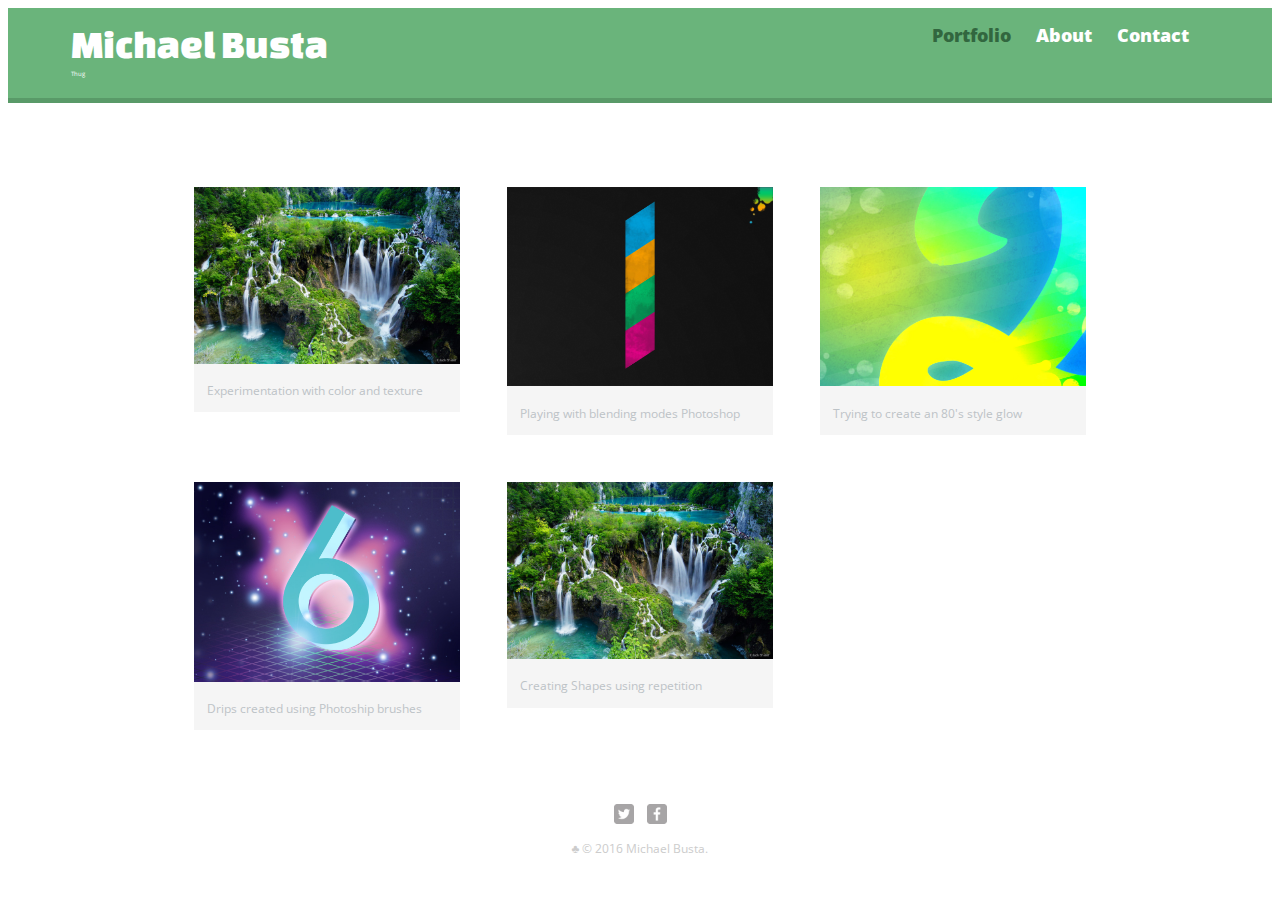
==== index.html @ caf5e2be "initial commit" ====
<!DOCTYPE html>
<html>
 <head>
   <meta charset="utf-8">
   <title>Michael Busta | Thug</title>
   <link rel="stylesheet" href="css/normalize.css">
   <link href='https://fonts.googleapis.com/css?family=Changa+One:400,400italic|Open+Sans:400,400italic,700,700italic,800' rel='stylesheet' type='text/css'>
   <link rel="stylesheet" href="css/main.css">
   <link rel="stylesheet" href="css/responsive.css">
   <meta name="viewport" content="width=device-width, initial-scale=1.0">
 </head>
 <body>
   <header>
     <a href="index.html" id="logo">
       <h1>Michael Busta</h1>
       <h2>Thug</h2>
     </a>
     <nav>
       <ul id="navigate">
         <li><a href="index.html" class="selected">Portfolio</a></li>
         <li><a href="about.html">About</a></li>
         <li><a href="contact.html">Contact</a></li>
       </ul>
     </nav>
   </header>
   <div id="wrapper">
     <section>
       <ul id='gallery'>
         <li>
           <a href="img/plitvice.jpg">
             <img src="img/plitvice.jpg" alt="">
             <p>Experimentation with color and texture</p>
           </a>
         </li>
         <li>
           <a href="img/numbers-01.jpg">
             <img src="img/numbers-01.jpg" alt="">
             <p>Playing with blending modes Photoshop</p>
           </a>
         </li>
         <li>
           <a href="img/numbers-02".jpg>
             <img src="img/numbers-02.jpg" alt="">
             <p>Trying to create an 80's style glow</p>
           </a>
         </li>
         <li>
           <a href="img/numbers-06.jpg">
             <img src="img/numbers-06.jpg" alt="">
             <p>Drips created using Photoship brushes</p>
           </a>
         </li>
         <li>
           <a href="img/plitvice.jpg">
             <img src="img/plitvice.jpg" alt="">
             <p>Creating Shapes using repetition</p>
           </a>
         </li>
       </ul>
     </section>
     <footer>
       <a href="https://twitter.com/mbusta305"><img src="img/twitter-wrap.png" alt="Twitter Logo" class="social-icon"></a>
       <a href="https://www.facebook.com/mike.busta.3"><img src="img/facebook-wrap.png" alt="Facebook Logo" class="social-icon"></a>
       <p>&clubs; &copy; 2016 Michael Busta.</p>
     </footer>
   </div>
 </body>
</html>
---- css/main.css ----
/****************************
GENERAL
*****************************/

body {
  font-family: 'Open Sans', sans-serif;
}

#wrapper {
  max-width: 940px;
  margin: 0 auto;
  padding: 0 5%;
}

a {
  text-decoration: none;
}

img {
  max-width: 100%;
}


/****************************
HEADING
*****************************/

header {
  float: left;
  margin: 0 0 30px 0;
  padding: 5px 0 0 0;
  width: 100%;
}

#logo {
 text-align: center;
 margin: 0;
}

h1 {
  font-family: 'Changa One', sans-serif;
  margin: 15px 0;
  font-size: 1.75em;
  font-weight: normal;
  line-height: 0.8em;
}

h2 {
  font-size: 0.75em;
  margin: -5px 0 0;
  font-weight: normal;
}


/****************************
Navigation
*****************************/

nav {
  text-align: center;
  padding: 10px 0;
  margin: 20p 0 0;
}

nav ul {
  list-style: none;
  margin: 0 10px;
  padding: 0;
}

nav li {
  display: inline-block;
}

nav a {
  font-weight: 800;
  padding: 15px 10px;
}



/****************************
FOOTER
*****************************/

footer {
  font-size: 0.75em;
  text-align: center;
  clear: both;
  padding-top: 50px;
  color: #ccc;
}

.social-icon {
  width: 20px;
  height: 20px;
  margin: 0 5px;
}



/****************************
PAGE: PORTFOLIO
*****************************/

#gallery {
  margin: 0;
  padding: 0;
  list-style: none;
}

#gallery li {
  float: left;
  width: 45%;
  margin: 2.5%;
  background-color: #F5F5F5;
  color: #BDC3C7;
}

#gallery li a p {
  margin: 0;
  padding: 5%;
  font-size: 0.75em;
  color: #BDC3C7;
}

/****************************
COLORS
*****************************/

/* site body */
body {
  background-color: #fff;
  color: #999;
}

/* green header */
header {
  background: #6ab47b;
  border-color: #599a68;
}

/* nav background for mobile */
nav {
  background: #599a68;
}

/* logo text */
h1, h2 {
  color: #fff;
}

/* links */
a {
  text-decoration: none;
  color: #6ab47b;
}

/* nav link */
nav a, nav a:visited {
  color: #fff;
}

/* selected nav link */
nav a.selected, nav a:hover {
  color: #32673f;
}
---- css/responsive.css ----
@media screen and (min-width: 480px) {

    /**********************************
    TWO COLUMN LAYOUT
  ***********************************/

  #primary {
    width: 50%;
    float: left;
  }

  #secondary {
    width: 40%;
    float: right;
  }


/**********************************
PAGE: PORTFOLIO
***********************************/

  #gallery li {
    width: 28.3333%;
}

  #gallery li:nth-child(4n) {
    clear: left;
  }

/**********************************
 PAGE: ABOUT
***********************************/

  .profile-photo {
    float: left;
    margin: 0 5% 80px 0;
    border-radius: 100%;
    width:40%;
  }


@media screen and (min-width: 660px) {

  /**********************************
 HEADER
***********************************/

    nav {
      background: none;
      float: right;
      font-size: 1.125em;
      margin-right: 5%;
      text-align: right;
      width: 45%;
    }

    #logo {
      float: left;
      margin-left: 5%;
      text-align: left;
      width: 45%;
    }

    h1 {
      font-size: 2.5em;
    }

    h2 {
      font-size: 0.025em;
      margin-bottom: 20px;
    }

    header {
      border-bottom: 5px solid #599a68;
      margin-bottom: 60px;
    }

}
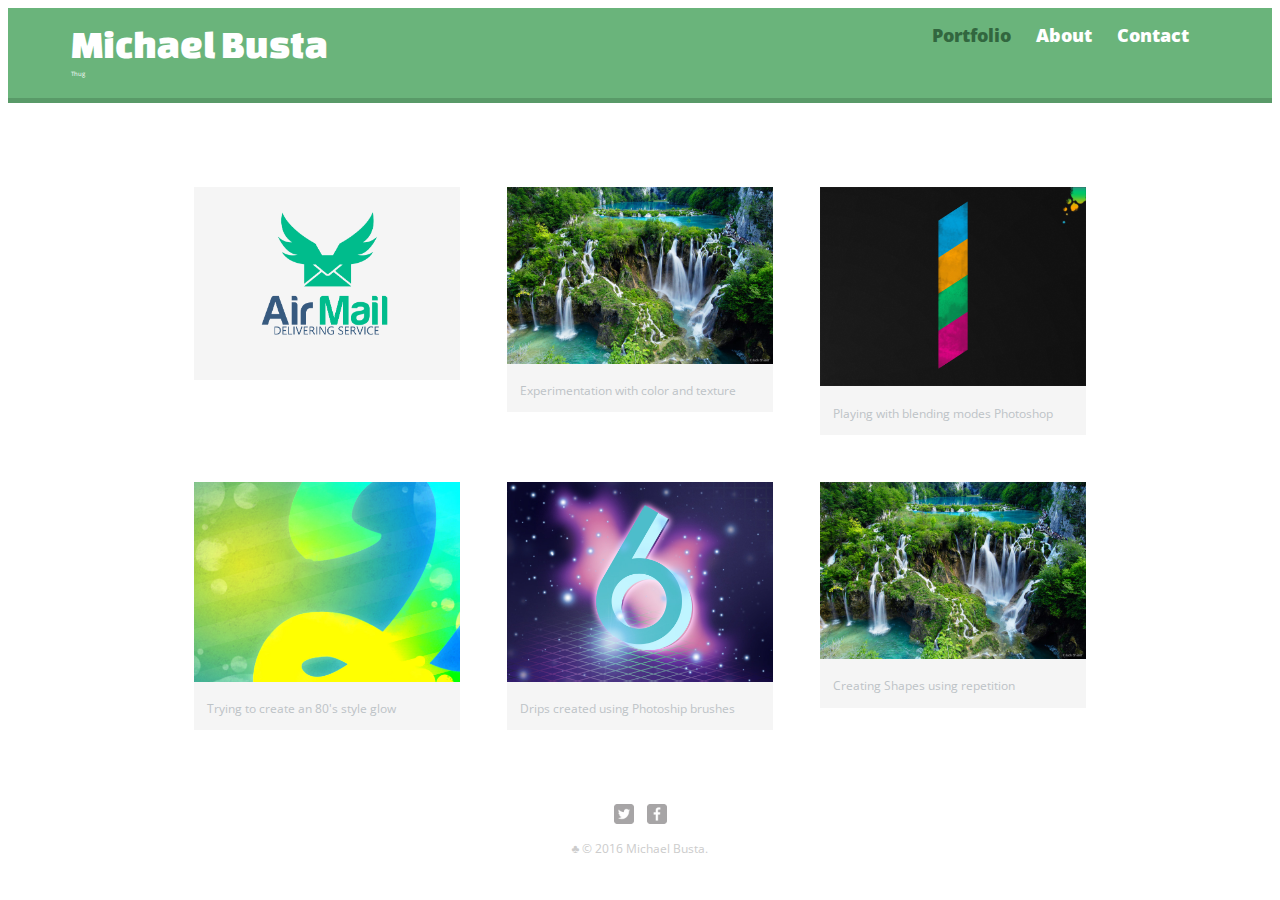
==== commit 771349a4: "Added link to Airmail to portfolio" ====
--- a/index.html
+++ b/index.html
@@ -26,6 +26,11 @@
    <div id="wrapper">
      <section>
        <ul id='gallery'>
+         <li>
+           <a href="https://air-mail.herokuapp.com">
+             <img src="img/airmail_logo.png" alt="mike busta">
+           </a>
+         </li>
          <li>
            <a href="img/plitvice.jpg">
              <img src="img/plitvice.jpg" alt="">
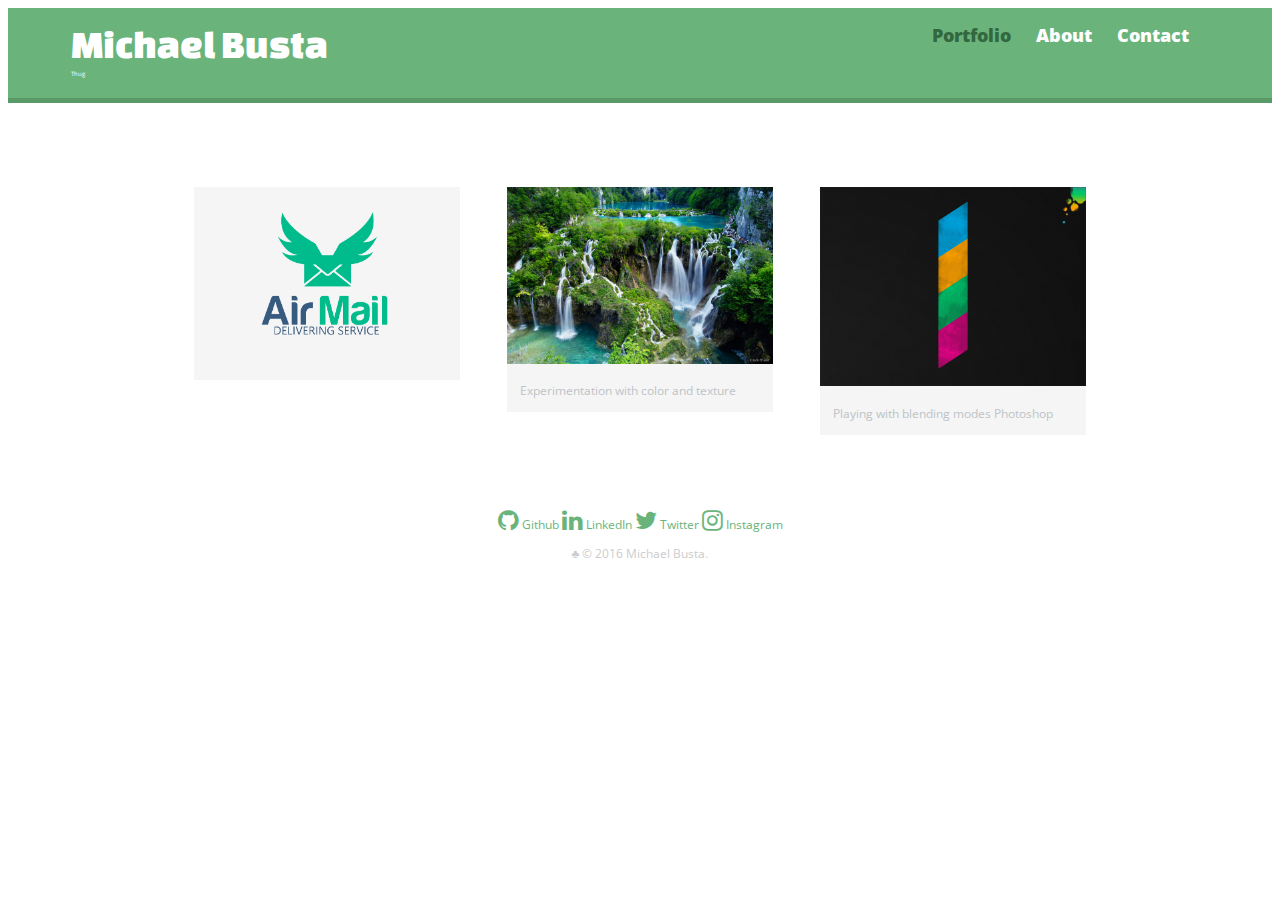
==== commit ee11cc14: "added fav cons" ====
--- a/index.html
+++ b/index.html
@@ -5,6 +5,7 @@
    <title>Michael Busta | Thug</title>
    <link rel="stylesheet" href="css/normalize.css">
    <link href='https://fonts.googleapis.com/css?family=Changa+One:400,400italic|Open+Sans:400,400italic,700,700italic,800' rel='stylesheet' type='text/css'>
+   <link rel="stylesheet" href="http://cdnjs.cloudflare.com/ajax/libs/font-awesome/4.4.0/css/font-awesome.min.css">
    <link rel="stylesheet" href="css/main.css">
    <link rel="stylesheet" href="css/responsive.css">
    <meta name="viewport" content="width=device-width, initial-scale=1.0">
@@ -43,29 +44,12 @@
              <p>Playing with blending modes Photoshop</p>
            </a>
          </li>
-         <li>
-           <a href="img/numbers-02".jpg>
-             <img src="img/numbers-02.jpg" alt="">
-             <p>Trying to create an 80's style glow</p>
-           </a>
-         </li>
-         <li>
-           <a href="img/numbers-06.jpg">
-             <img src="img/numbers-06.jpg" alt="">
-             <p>Drips created using Photoship brushes</p>
-           </a>
-         </li>
-         <li>
-           <a href="img/plitvice.jpg">
-             <img src="img/plitvice.jpg" alt="">
-             <p>Creating Shapes using repetition</p>
-           </a>
-         </li>
-       </ul>
      </section>
      <footer>
-       <a href="https://twitter.com/mbusta305"><img src="img/twitter-wrap.png" alt="Twitter Logo" class="social-icon"></a>
-       <a href="https://www.facebook.com/mike.busta.3"><img src="img/facebook-wrap.png" alt="Facebook Logo" class="social-icon"></a>
+       <a href="https://github.com/mbusta305"><i class="fa fa-github fa-2x"></i> Github</a>
+       <a href="https://www.linkedin.com/in/michael-busta-945bb2117"><i class="fa fa-linkedin fa-2x"></i> LinkedIn</a>
+       <a href="https://twitter.com/mbusta305"><i class="fa fa-twitter fa-2x"></i> Twitter</a>
+       <a href="https://www.instagram.com/mbusta305/?hl=en"><i class="fa fa-instagram fa-2x"></i> Instagram</a>
        <p>&clubs; &copy; 2016 Michael Busta.</p>
      </footer>
    </div>
